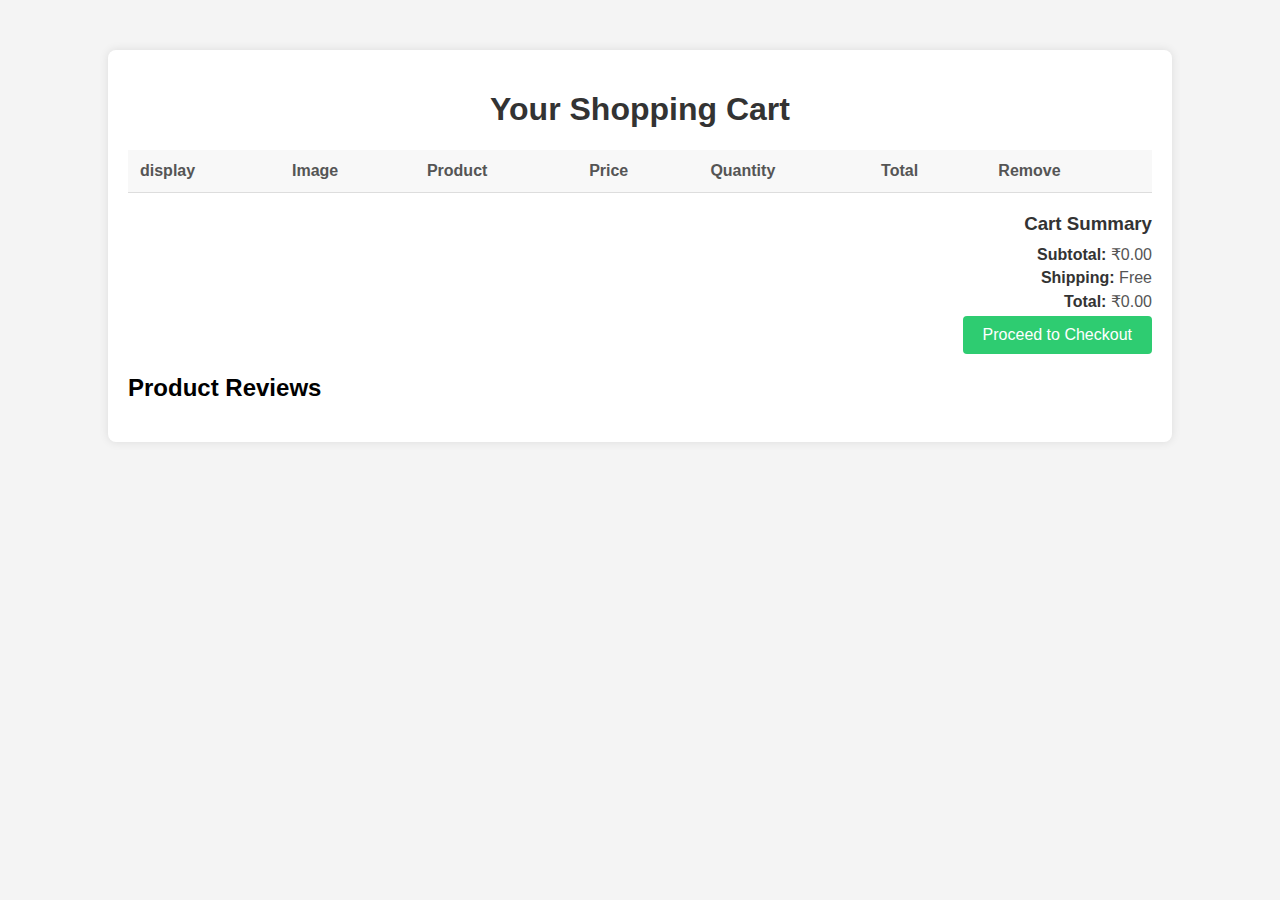
==== footwear2/cart.html @ 01c467cc "Add files via upload" ====
<!DOCTYPE html>
<html lang="en">
<head>
    <meta charset="UTF-8">
    <meta http-equiv="X-UA-Compatible" content="IE=edge">
    <meta name="viewport" content="width=device-width, initial-scale=1.0">
    <meta name="description" content="Shopping cart for Musical Instruments Store. View and manage your cart items here.">
    <title>Shopping Cart - Musical Instruments Store</title>
    <link rel="stylesheet" href="cart.css"> <!-- Link to your external CSS file for cart page -->
</head>
<body>
    <div class="cart-container">
        <h1>Your Shopping Cart</h1>
        <table class="cart-table">
            <thead>
                <tr>
                    <th>display</th>
                    <th>Image</th>
                    <th>Product</th>
                    <th>Price</th>
                    <th>Quantity</th>
                    <th>Total</th>
                    <th>Remove</th>
                </tr>
            </thead>
            <tbody id="cart-items">
                <!-- Cart items will be dynamically generated here -->
            </tbody>
        </table>
        <div class="cart-summary">
            <h3>Cart Summary</h3>
            <p><strong>Subtotal:</strong> ₹<span id="cart-subtotal">0.00</span></p>
            <p><strong>Shipping:</strong> Free</p>
            <p><strong>Total:</strong> ₹<span id="cart-total">0.00</span></p>
            <button class="checkout-btn" onclick="checkout()">Proceed to Checkout</button>
        </div>

        <div class="reviews-section">
            <h2>Product Reviews</h2>
            <div id="reviews-container">
                <!-- Reviews will be dynamically generated here -->
            </div>
        </div>
    </div>

    <script src="script.js"></script> <!-- JavaScript for cart functionality -->
</body>
</html>
---- footwear2/cart.css ----
/* cart.css */

body {
    font-family: Arial, sans-serif;
    background-color: #f4f4f4;
    margin: 0;
    padding: 0;
}

.cart-container {
    width: 80%;
    margin: 50px auto;
    background-color: #fff;
    padding: 20px;
    box-shadow: 0 0 10px rgba(0, 0, 0, 0.1);
    border-radius: 8px;
}

h1 {
    text-align: center;
    color: #333;
}

.cart-table {
    width: 100%;
    border-collapse: collapse;
    margin-bottom: 20px;
}

.cart-table th,
.cart-table td {
    padding: 12px;
    text-align: left;
    border-bottom: 1px solid #ddd;
}

.cart-table th {
    background-color: #f8f8f8;
    font-weight: bold;
    color: #555;
}

.cart-table td img {
    width: 50px;
    height: auto;
}

.cart-table .quantity-input {
    width: 50px;
    padding: 5px;
    text-align: center;
    border: 1px solid #ddd;
    border-radius: 4px;
}

.cart-table .remove-btn {
    background-color: #e74c3c;
    color: #fff;
    border: none;
    padding: 6px 12px;
    cursor: pointer;
    border-radius: 4px;
}

.cart-table .remove-btn:hover {
    background-color: #c0392b;
}

.cart-summary {
    text-align: right;
    margin-top: 20px;
}

.cart-summary h3 {
    margin-bottom: 10px;
    color: #333;
}

.cart-summary p {
    margin: 5px 0;
    color: #555;
}

.cart-summary p strong {
    color: #333;
}

.checkout-btn {
    background-color: #2ecc71;
    color: #fff;
    border: none;
    padding: 10px 20px;
    font-size: 16px;
    cursor: pointer;
    border-radius: 4px;
}

.checkout-btn:hover {
    background-color: #27ae60;
}
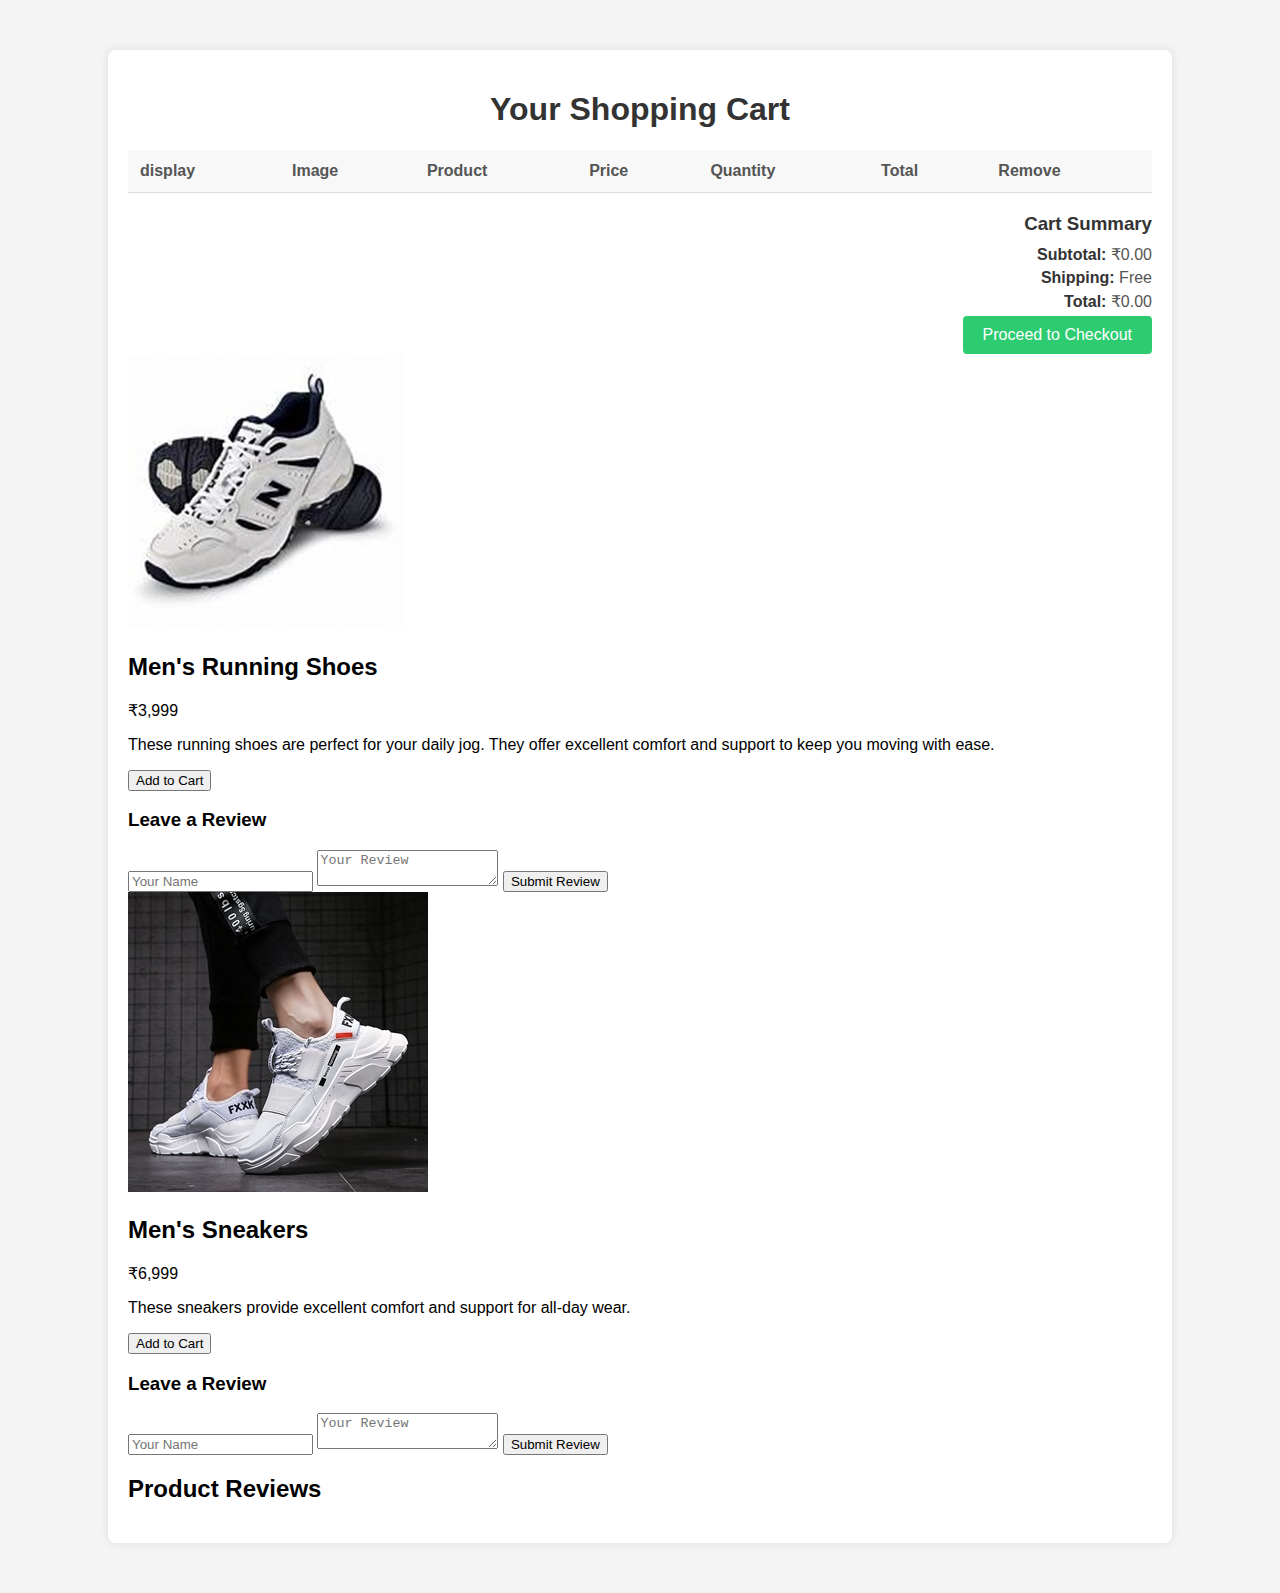
==== commit ea600786: "Add files via upload" ====
--- a/footwear2/cart.html
+++ b/footwear2/cart.html
@@ -35,6 +35,37 @@
             <button class="checkout-btn" onclick="checkout()">Proceed to Checkout</button>
         </div>
 
+           <!-- Product 1 -->
+           <div class="product-page">
+            <div class="product-image">
+                <img src="sports2.01.jpg" alt="Product Image">
+            </div>
+            <div class="product-details">
+                <h2>Men's Running Shoes</h2>
+                <p class="price">₹3,999</p>
+                <p class="description">
+                    These running shoes are perfect for your daily jog. They offer excellent comfort and support to keep you moving with ease.
+                </p>
+                <button class="add-to-cart" data-name="Men's Running Shoes" data-price="3999">Add to Cart</button>
+            </div>
+        </div>
+
+         <!-- Product 2 -->
+         <div class="product-page">
+            <div class="product-image">
+                <img src="sneakers 1.jpg" alt="Men's Sneakers">
+            </div>
+            <div class="product-details">
+                <h2>Men's Sneakers</h2>
+                <p class="price">₹6,999</p>
+                <p class="description">
+                    These sneakers provide excellent comfort and support for all-day wear.
+                </p>
+                <button class="add-to-cart" >Add to Cart</button>
+            </div>
+        </div>
+
+
         <div class="reviews-section">
             <h2>Product Reviews</h2>
             <div id="reviews-container">
